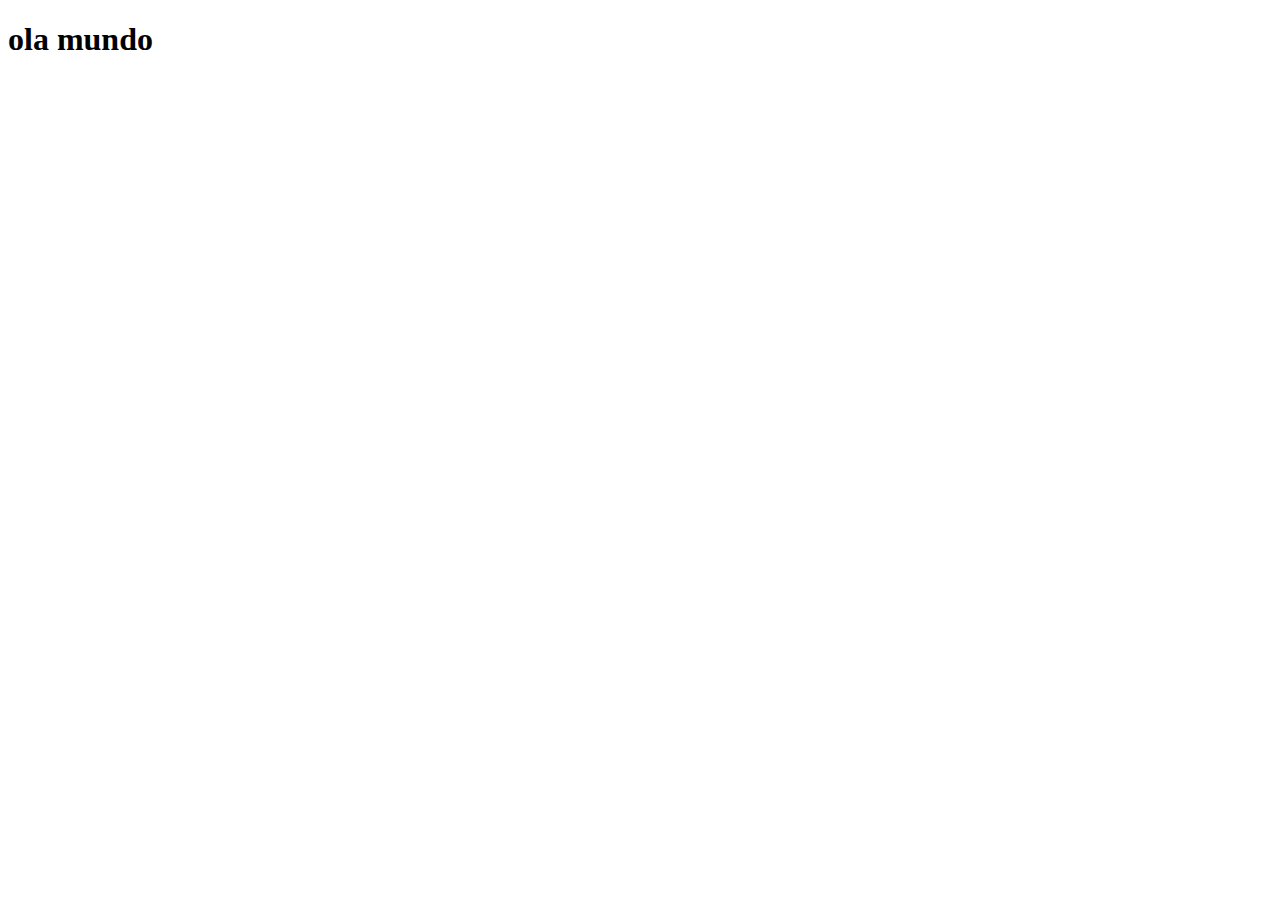
==== index.html @ 0e75effd "criei a pagina principal" ====
<!DOCTYPE html>
<html lang="pt-br">
<head>
    <meta charset="UTF-8">
    <meta name="viewport" content="width=device-width, initial-scale=1.0">
    <link rel="shortcut icon" href="favicon.ico" type="image/x-icon">
    <title>Projeto Redes Sociais</title>
</head>
<body>
    <h1>ola mundo</h1>
</body>
</html>
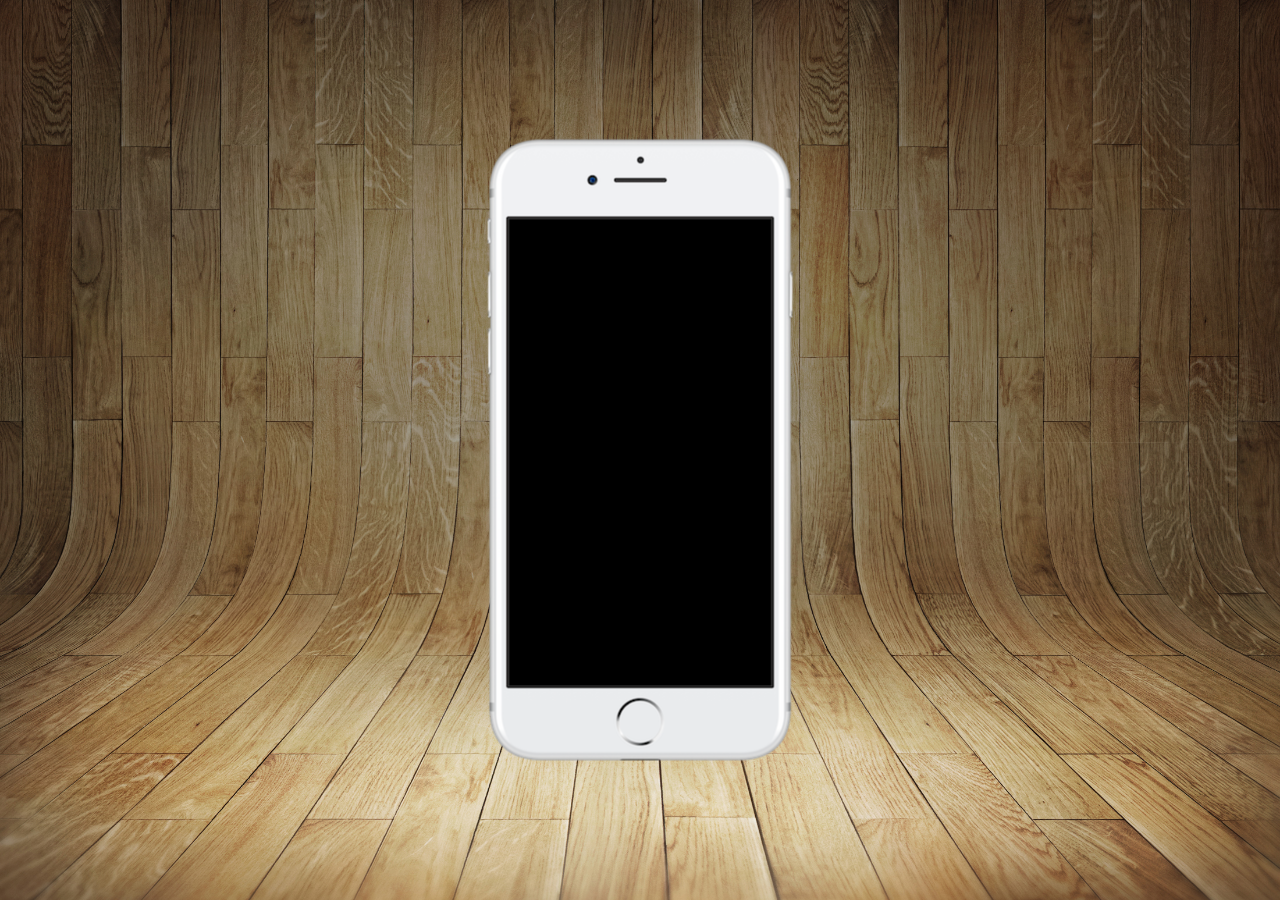
==== commit d2d6b128: "css social" ====
--- a/index.html
+++ b/index.html
@@ -3,10 +3,22 @@
 <head>
     <meta charset="UTF-8">
     <meta name="viewport" content="width=device-width, initial-scale=1.0">
+    <!-- Utilizamos um link de favicon-->
     <link rel="shortcut icon" href="favicon.ico" type="image/x-icon">
+    <!-- Link para CSS externo-->
+    <link rel="stylesheet" href="css/style.css">
     <title>Projeto Redes Sociais</title>
 </head>
 <body>
-    <h1>ola mundo</h1>
+    <main> <!-- Conteúdo principal -->
+        <!-- Utilizamos id para poder estilizar o css-->
+        <section id="telefone">
+
+        </section>
+        <!-- Utilizamos id para poder estilizar o css-->
+        <section id="redes-sociais">
+            
+        </section>
+    </main>
 </body>
 </html>--- a/css/style.css
+++ b/css/style.css
@@ -0,0 +1,46 @@
+@charset "UTF-8";
+
+/*Usamos uma configuração geral para que possamos anular todos os paddings e margins que tiverem */
+* {
+    margin: 0px;
+    padding: 0px;
+    font-family: Arial, Helvetica, sans-serif;
+}
+
+/*Nesta parte configuramos html e body*/
+html , body {
+    height: 100vh ; /*Altura total do navegador*/
+    width: 100vw ; /*Largura total do navegador*/
+    background-color: black;
+}
+
+/*já nesta parte configuramos apenas o body*/
+body {
+    background: url('../imagens/fundo-madeira.jpg') no-repeat top center;
+    /*Para colocar o fundo utilizamos novamente o background:url () , colocamos tambem o no-repeat para que a imagem nao se repita para preencher todo o espaço do body e sim que ela ocupe todo o espaço apenas com uma imagem , e para finalizar fizemos o alinhamento pelo top center */
+    background-size: cover
+    /*colocamos a cima o no repeat para que com apenas uma imagem nos conseguissemos prencher todo o espaço do body porem , esta imagem está bem grande e utilizamo o background-size : cover para que ele cubra a tela inteira*/;
+}
+
+
+main {
+    height: 100vh; 
+    /*Altura total do navegador*/
+    position: relative; 
+    /*O posicionamento relativo move um elemento em relação à sua posição padrão na página*/
+}
+
+section#telefone {
+    position: absolute; 
+    /*O posicionamento absoluto move um elemento em relação ao seu ancestral posicionado mais próximo*/
+    top: 50%; 
+    /*Conseguimos configurar o top e bottom*/
+    left: 50%;
+     /*Conseguimos configurar o left e rigth*/
+    transform: translate(-50%, -50%); 
+    /*A função CSS translate() reposiciona um elemento na direção horizontal e/ou vertica*/
+    height: 627px;
+    width: 311px;
+    background: url('../imagens/frame-iphone.png') no-repeat;
+    /*Para colocar o iphone neste utilizamos o background url e colocamos o no repeat para que a imagem nao se repita para prencher todo o espaço desta <section>*/
+}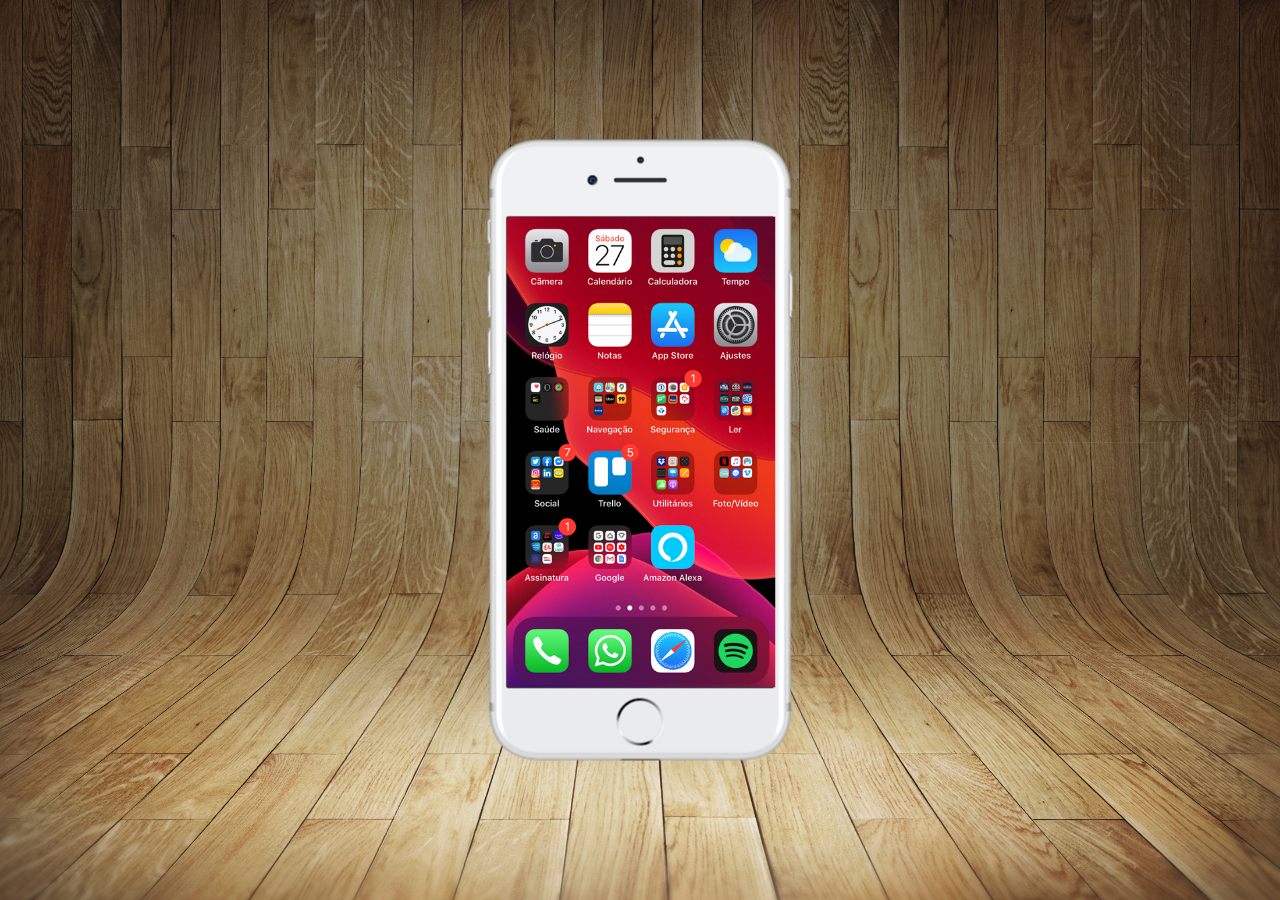
==== commit 5d5b1b1a: "criei a tela home" ====
--- a/index.html
+++ b/index.html
@@ -13,7 +13,8 @@
     <main> <!-- Conteúdo principal -->
         <!-- Utilizamos id para poder estilizar o css-->
         <section id="telefone">
-
+            <!-- dentro da section com id telefone nos colocamos um iframe , com o name tale para que podemos colocar coisas nele e um id tela tb para que possamos estilizar ele , tamanho etc ...-->
+            <iframe src="home.html" name="tela" id="tela" frameborder="0"></iframe>
         </section>
         <!-- Utilizamos id para poder estilizar o css-->
         <section id="redes-sociais">
--- a/css/style.css
+++ b/css/style.css
@@ -22,6 +22,13 @@
     /*colocamos a cima o no repeat para que com apenas uma imagem nos conseguissemos prencher todo o espaço do body porem , esta imagem está bem grande e utilizamo o background-size : cover para que ele cubra a tela inteira*/;
 }
 
+iframe#tela {
+    position: relative;
+    top: 80px;
+    left: 22px;
+    width: 269px;
+    height: 471px;
+}
 
 main {
     height: 100vh; 
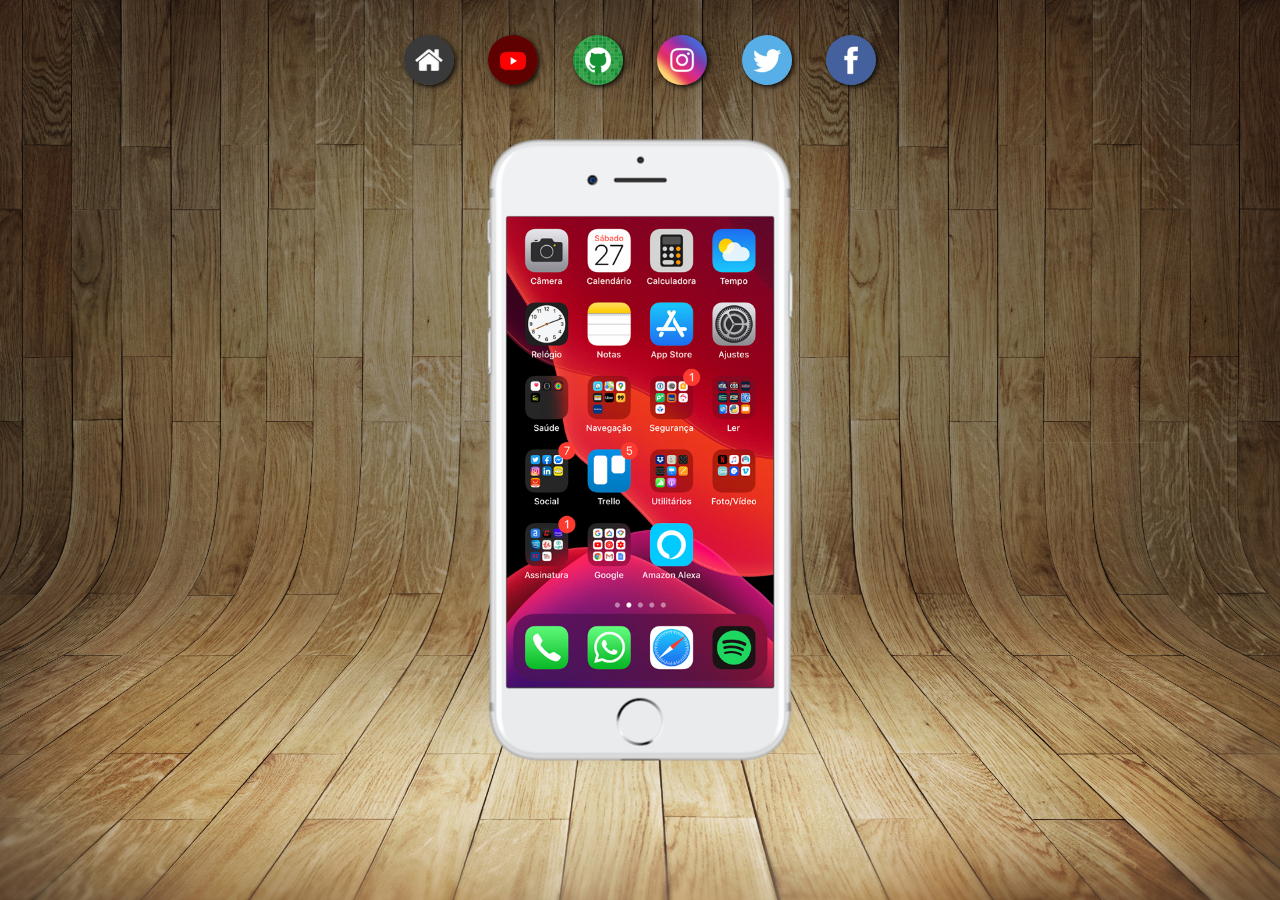
==== commit eba75758: "fim do projeto" ====
--- a/index.html
+++ b/index.html
@@ -13,12 +13,19 @@
     <main> <!-- Conteúdo principal -->
         <!-- Utilizamos id para poder estilizar o css-->
         <section id="telefone">
-            <!-- dentro da section com id telefone nos colocamos um iframe , com o name tale para que podemos colocar coisas nele e um id tela tb para que possamos estilizar ele , tamanho etc ...-->
-            <iframe src="home.html" name="tela" id="tela" frameborder="0"></iframe>
+            <!-- dentro da section com id telefone nos colocamos um iframe , com o name tale para que podemos colocar coisas nele e um id tela tb para que possamos estilizar ele , tamanho etc ... -->
+            <iframe src="home.html" name="tela" id="tela" frameborder="0">
+                Seu navegador nao é compativel a esse iframe
+            </iframe>
         </section>
         <!-- Utilizamos id para poder estilizar o css-->
         <section id="redes-sociais">
-            
+            <a href="#" target="tela"><img src="imagens/logo-home.jpg" alt="home"></a>
+            <a href="youtube.html" target="tela"><img src="imagens/logo-youtube.jpg" alt="youtube"></a>
+            <a href="github.html" target="tela"><img src="imagens/logo-github.jpg" alt="github"></a>
+            <a href="insta.html" target="tela"><img src="imagens/logo-instagram.jpg" alt="insta"></a>
+            <a href="twitter.html" target="tela"><img src="imagens/logo-twitter.jpg" alt="twitter"></a>
+            <a href="facebook.html" target="tela"><img src="imagens/logo-facebook.jpg" alt="facebook"></a>
         </section>
     </main>
 </body>
--- a/css/style.css
+++ b/css/style.css
@@ -26,8 +26,13 @@
     position: relative;
     top: 80px;
     left: 22px;
-    width: 269px;
+    width: 267px;
     height: 471px;
+}
+
+::-webkit-scrollbar {
+    width: 0px;
+    height: 0px;
 }
 
 main {
@@ -50,4 +55,33 @@
     width: 311px;
     background: url('../imagens/frame-iphone.png') no-repeat;
     /*Para colocar o iphone neste utilizamos o background url e colocamos o no repeat para que a imagem nao se repita para prencher todo o espaço desta <section>*/
-}+}
+
+/*Alinhamos para o centro da tela e deixamos com um padding agradavel aos olhos*/
+section#redes-sociais {
+    text-align: center;
+    padding: 20px;
+}
+
+/*Nesta parte utilizamos o hover para animar quando passamos o mouse em cima , colocamos :
+- border : para quando passarmos aparecer uma borda
+- transformarmos esta borda como parte da boxe com o box sizing: border box 
+- utilizamos o transforme:translate para que quando passarmos o mouse em cima , a box se movimente para cima 
+- configuramos a sombra pq ja que a box vai andar a sombra tambem deve andar
+- utilizamos o transition transforme , com um tempo de 3s e uma borda animada de 1s , o transition transforme foi usado neste caso para que seja uma transição , do antes para o depois do hover , porem conseguimos configurar para que fique de forma mais passiva aos olhos*/
+section#redes-sociais img:hover {
+    border: 2px solid rgba(255, 255, 255, 0.646);
+    box-sizing: border-box;
+    transform: translate(0px , -3px );
+    box-shadow: 5px 5px 10px rgba(0, 0, 0, 0.823);
+    transition: transform .3s , border 1s;
+}
+
+/*Nesta parte configuramos o tamanho que tera as imagens comocadas nos linls , e utilizamos o border radius em 50% para que conseguimos deixar em formato de circulo , e adicionamos tambem alem da margin de 15 px para dar uma separada nos elementos , adicionamos uma sobra inicial bem discreta*/
+section#redes-sociais img {
+    width: 50px;
+    margin: 15px;
+    border-radius: 50%;
+    box-shadow: 2px 2px 5px rgba(0, 0, 0, 0.879);
+}
+
